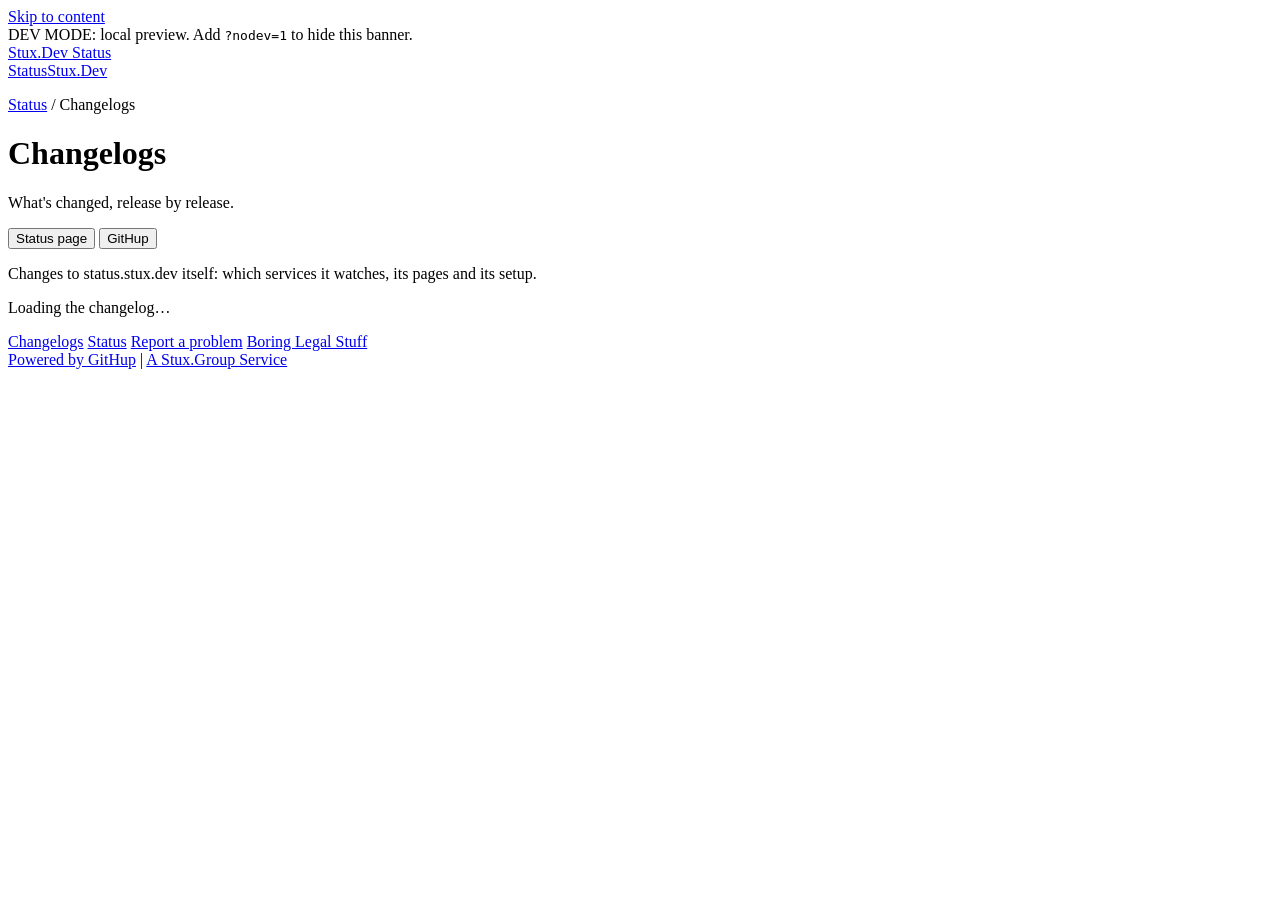
==== site/changelogs/index.html @ 7a17cc7a "Release v1.0.0 See CHANGELOG.md for details." ====
<!doctype html>
<html lang="en">
<head>
<meta charset="utf-8">
<meta name="viewport" content="width=device-width, initial-scale=1">
<title>Changelogs · Stux.Dev Status</title>
<meta name="description" content="Release history for status.stux.dev and GitHup, the action that runs it.">
<link rel="icon" href="https://global.media.stux.dev/icon.png">
<link rel="canonical" href="https://status.stux.dev/changelogs/">
<link rel="stylesheet" href="/assets/pages.css">
<script src="/assets/pages.js"></script>
<script src="/assets/changelogs.js"></script>
</head>
<body>
<a class="skip" href="#main">Skip to content</a>
<div class="dev-banner" id="dev-banner" role="note">DEV MODE: local preview. Add <code>?nodev=1</code> to hide this banner.</div>
<header class="top">
  <div class="wrap">
    <a class="brand" href="/"><img src="https://global.media.stux.dev/icon.png" alt=""><span>Stux.Dev Status</span></a>
    <nav aria-label="Main"><a href="/">Status</a><a href="https://stux.dev/">Stux.Dev</a></nav>
  </div>
</header>
<main id="main">
  <div class="wrap">
    <p class="crumbs"><a href="/">Status</a> / Changelogs</p>
    <h1>Changelogs</h1>
    <p class="sub">What's changed, release by release.</p>
    <div class="cl-tabs" role="tablist" aria-label="Changelogs">
      <button type="button" class="cl-tab" role="tab" id="tab-status" data-key="status" aria-controls="cl-status" aria-selected="true"><img src="https://global.media.stux.dev/icon.png" alt="">Status page<span class="cl-tab-version" data-version-of="cl-status"></span></button>
      <button type="button" class="cl-tab" role="tab" id="tab-githup" data-key="githup" aria-controls="cl-githup" aria-selected="false" tabindex="-1"><img src="https://githup.stux.group/assets/icon.svg" alt="">GitHup<span class="cl-tab-version" data-version-of="cl-githup"></span></button>
    </div>
    <section class="cl-panel" id="cl-status" role="tabpanel" aria-labelledby="tab-status" tabindex="0"
             data-src="/CHANGELOG.md" data-fallback="https://github.com/StuxDev/Status/blob/main/CHANGELOG.md">
      <p class="cl-intro">Changes to status.stux.dev itself: which services it watches, its pages and its setup.</p>
      <div class="cl-body"><p class="cl-p">Loading the changelog&hellip;</p></div>
    </section>
    <section class="cl-panel" id="cl-githup" role="tabpanel" aria-labelledby="tab-githup" tabindex="0" hidden
             data-src="https://raw.githubusercontent.com/StuxGroup/GitHup/v1/CHANGELOG.md" data-fallback="https://github.com/StuxGroup/GitHup/blob/main/CHANGELOG.md">
      <p class="cl-intro">Changes to <a href="https://githup.stux.group">GitHup</a>, the GitHub Action that checks these services and builds this status page. Shown for <code>v1</code>, the release this page runs on.</p>
      <div class="cl-body"><p class="cl-p">Loading the changelog&hellip;</p></div>
    </section>
    <noscript><p class="cl-p">The changelogs need JavaScript. Read them on GitHub: <a href="https://github.com/StuxDev/Status/blob/main/CHANGELOG.md">Status page</a> and <a href="https://github.com/StuxGroup/GitHup/blob/main/CHANGELOG.md">GitHup</a>.</p></noscript>
  </div>
</main>
<footer>
  <div class="wrap">
    <nav aria-label="Footer">
      <a href="/changelogs/" data-version>Changelogs</a>
      <a href="/">Status</a>
      <a href="https://github.com/StuxDev/Status/issues/new">Report a problem</a>
      <a href="/legal/">Boring Legal Stuff</a>
    </nav>
    <div class="footer-powered">
      <a href="https://githup.stux.group" class="footer-powered-item">Powered by GitHup</a>
      <span class="footer-powered-sep" aria-hidden="true">|</span>
      <a href="https://services.stux.group" class="footer-powered-item">A Stux.Group Service</a>
    </div>
  </div>
</footer>
</body>
</html>
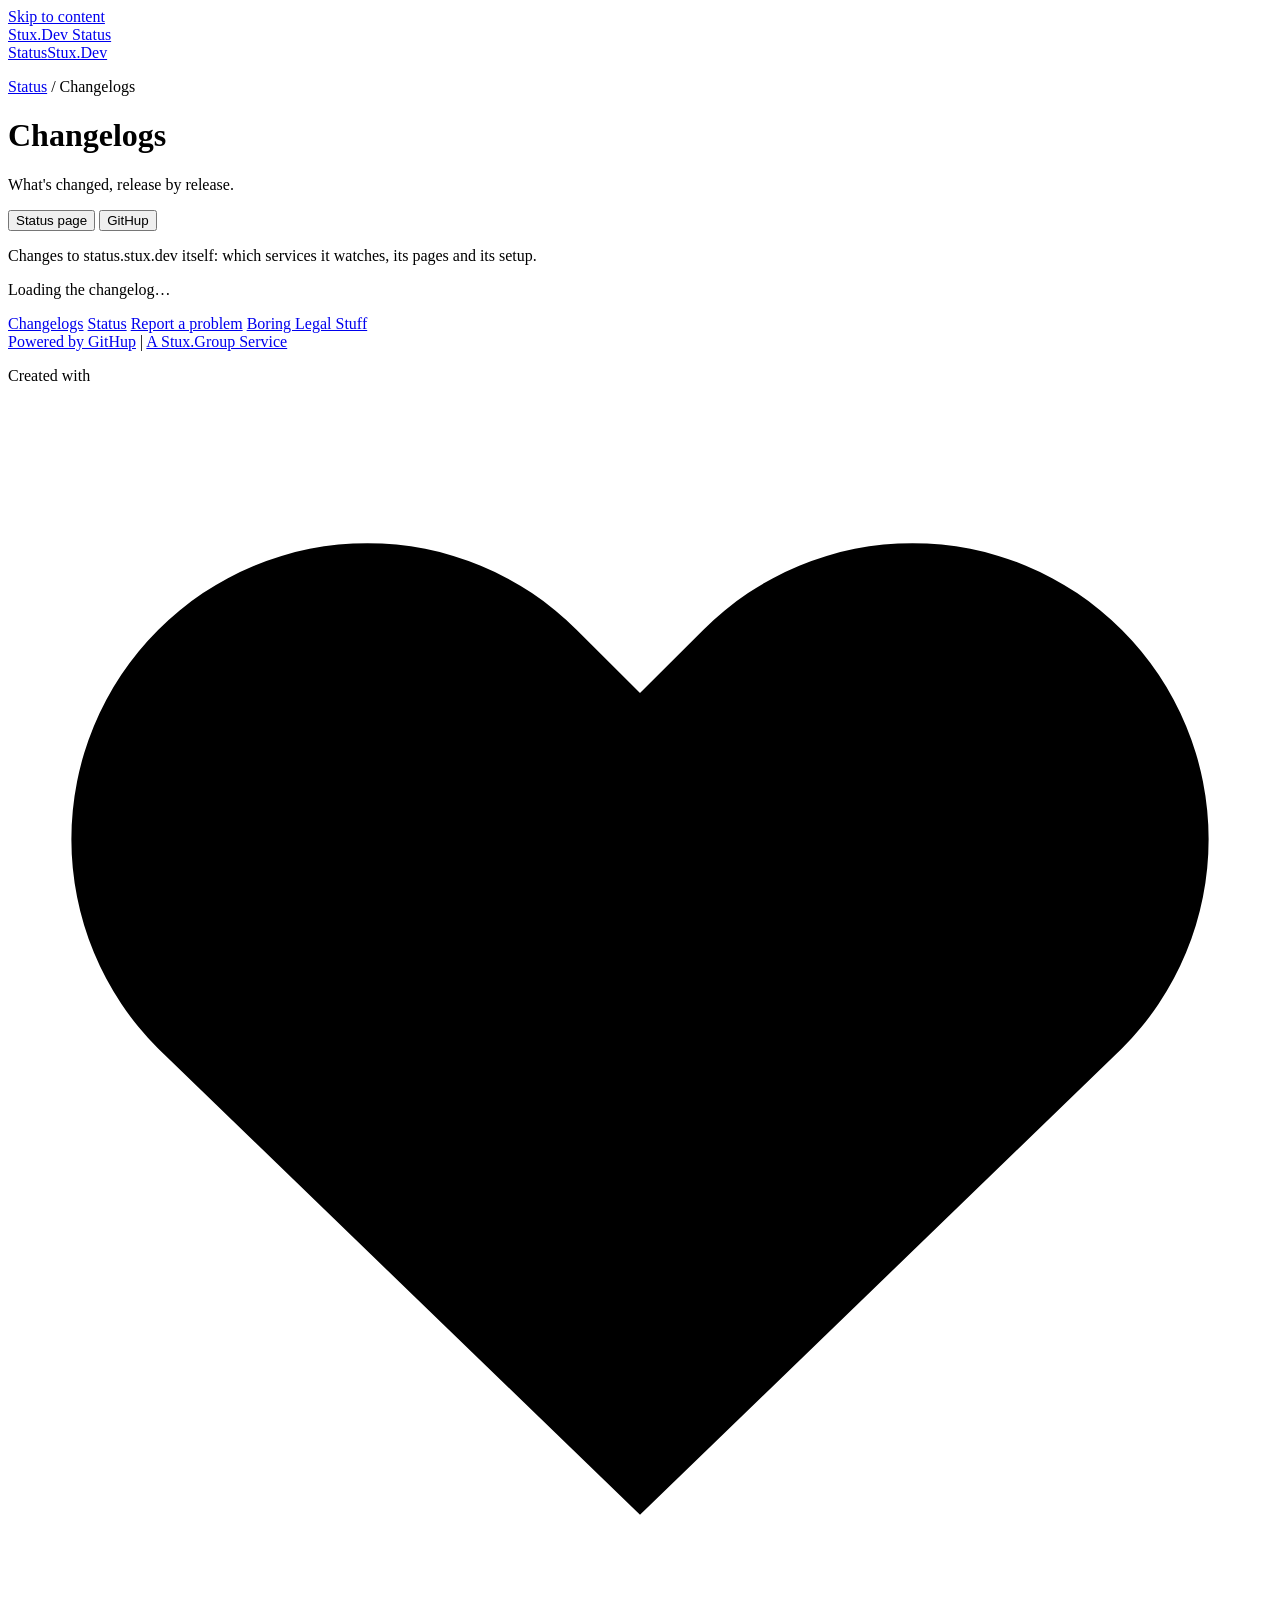
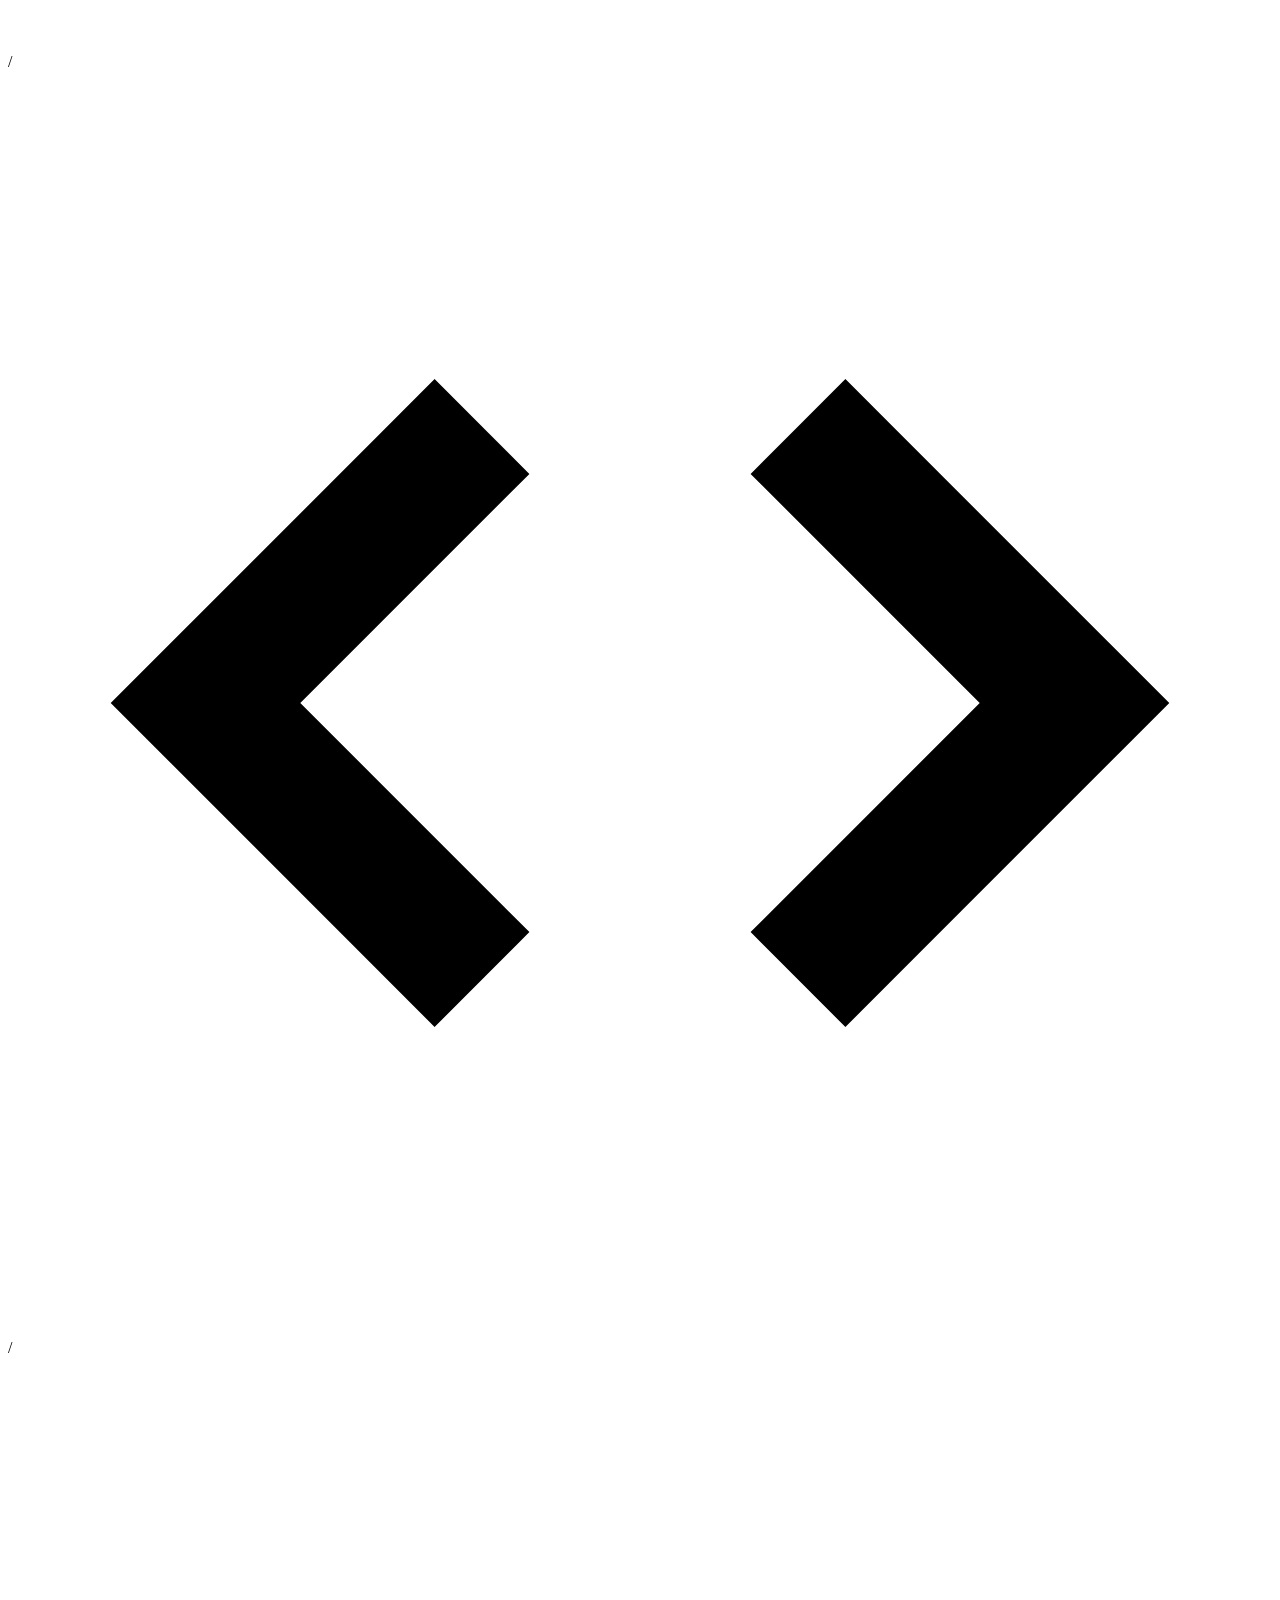
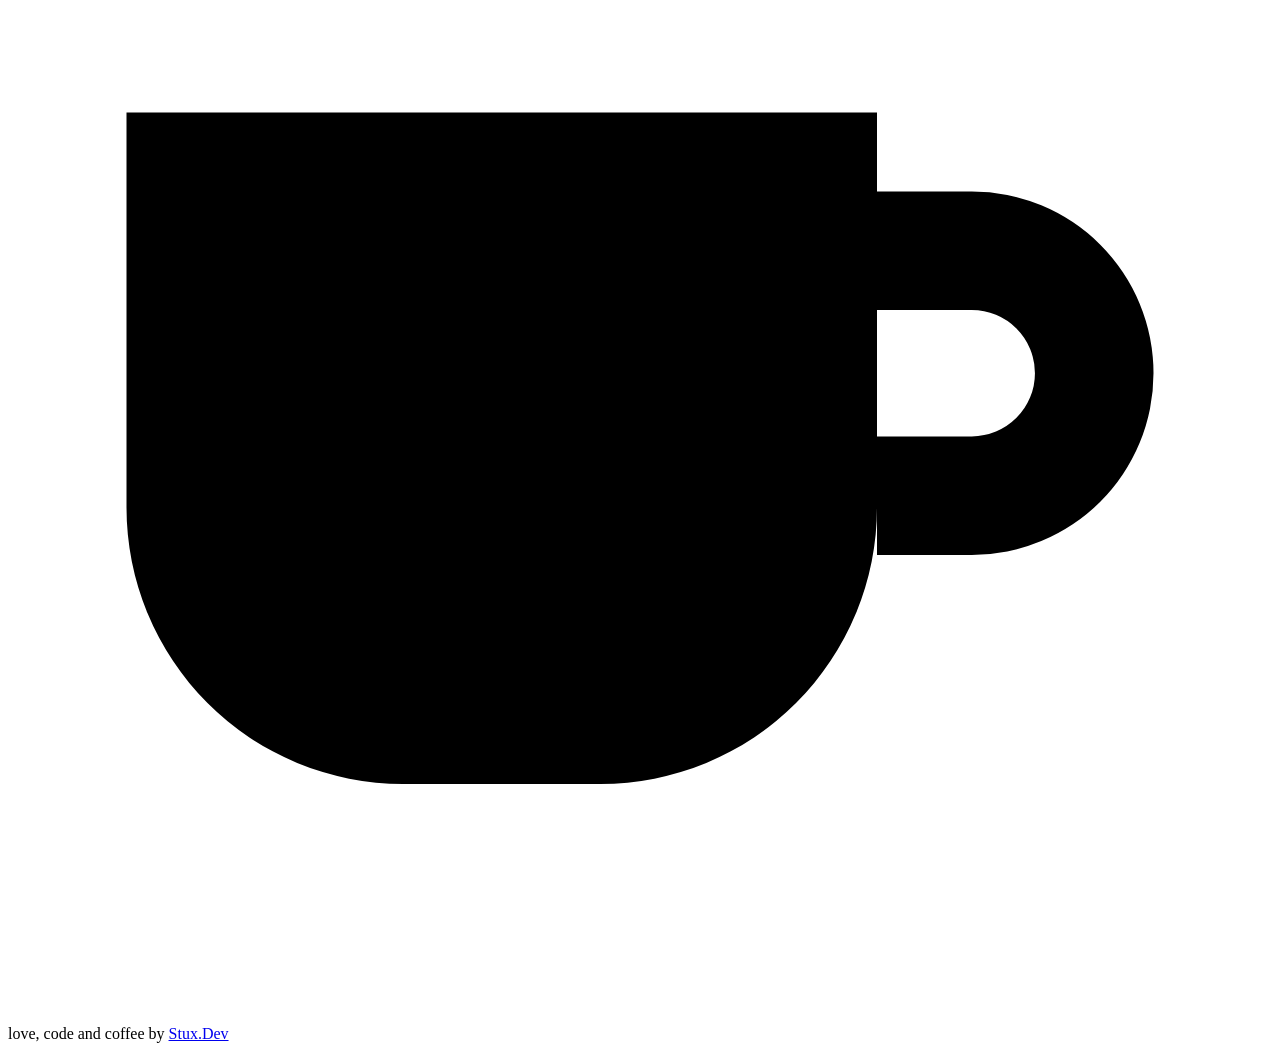
==== commit 37e84cbb: "Release v1.1.0 See CHANGELOG.md for details." ====
--- a/site/changelogs/index.html
+++ b/site/changelogs/index.html
@@ -8,12 +8,13 @@
 <link rel="icon" href="https://global.media.stux.dev/icon.png">
 <link rel="canonical" href="https://status.stux.dev/changelogs/">
 <link rel="stylesheet" href="/assets/pages.css">
+<link rel="stylesheet" href="/assets/site-banner.css">
+<script src="/assets/dev-mode.js"></script>
 <script src="/assets/pages.js"></script>
 <script src="/assets/changelogs.js"></script>
 </head>
 <body>
 <a class="skip" href="#main">Skip to content</a>
-<div class="dev-banner" id="dev-banner" role="note">DEV MODE: local preview. Add <code>?nodev=1</code> to hide this banner.</div>
 <header class="top">
   <div class="wrap">
     <a class="brand" href="/"><img src="https://global.media.stux.dev/icon.png" alt=""><span>Stux.Dev Status</span></a>
@@ -55,6 +56,7 @@
       <span class="footer-powered-sep" aria-hidden="true">|</span>
       <a href="https://services.stux.group" class="footer-powered-item">A Stux.Group Service</a>
     </div>
+    <p class="footer-created">Created with <span class="fc-i fc-love" title="Love"><svg viewBox="0 0 16 16" aria-hidden="true" focusable="false"><path d="M8 14.3 1.9 8.4A3.7 3.7 0 0 1 7.2 3.1L8 3.9l.8-.8a3.7 3.7 0 0 1 5.3 5.3z"/></svg></span> / <span class="fc-i fc-code" title="Code"><svg viewBox="0 0 16 16" aria-hidden="true" focusable="false"><path d="M5.4 3.9 1.3 8l4.1 4.1 1.2-1.2L3.7 8l2.9-2.9zm5.2 0L9.4 5.1 12.3 8l-2.9 2.9 1.2 1.2L14.7 8z"/></svg></span> / <span class="fc-i fc-coffee" title="Coffee"><svg viewBox="0 0 16 16" aria-hidden="true" focusable="false"><path d="M1.5 4.5h9.5v5A3.5 3.5 0 0 1 7.5 13h-2.5A3.5 3.5 0 0 1 1.5 9.5zM11 5.5h1.2a2.3 2.3 0 0 1 0 4.6H11V8.6h1.2a.8.8 0 0 0 0-1.6H11z"/></svg></span><span class="sr-only"> love, code and coffee</span> by <a href="https://stux.dev">Stux.Dev</a></p>
   </div>
 </footer>
 </body>
